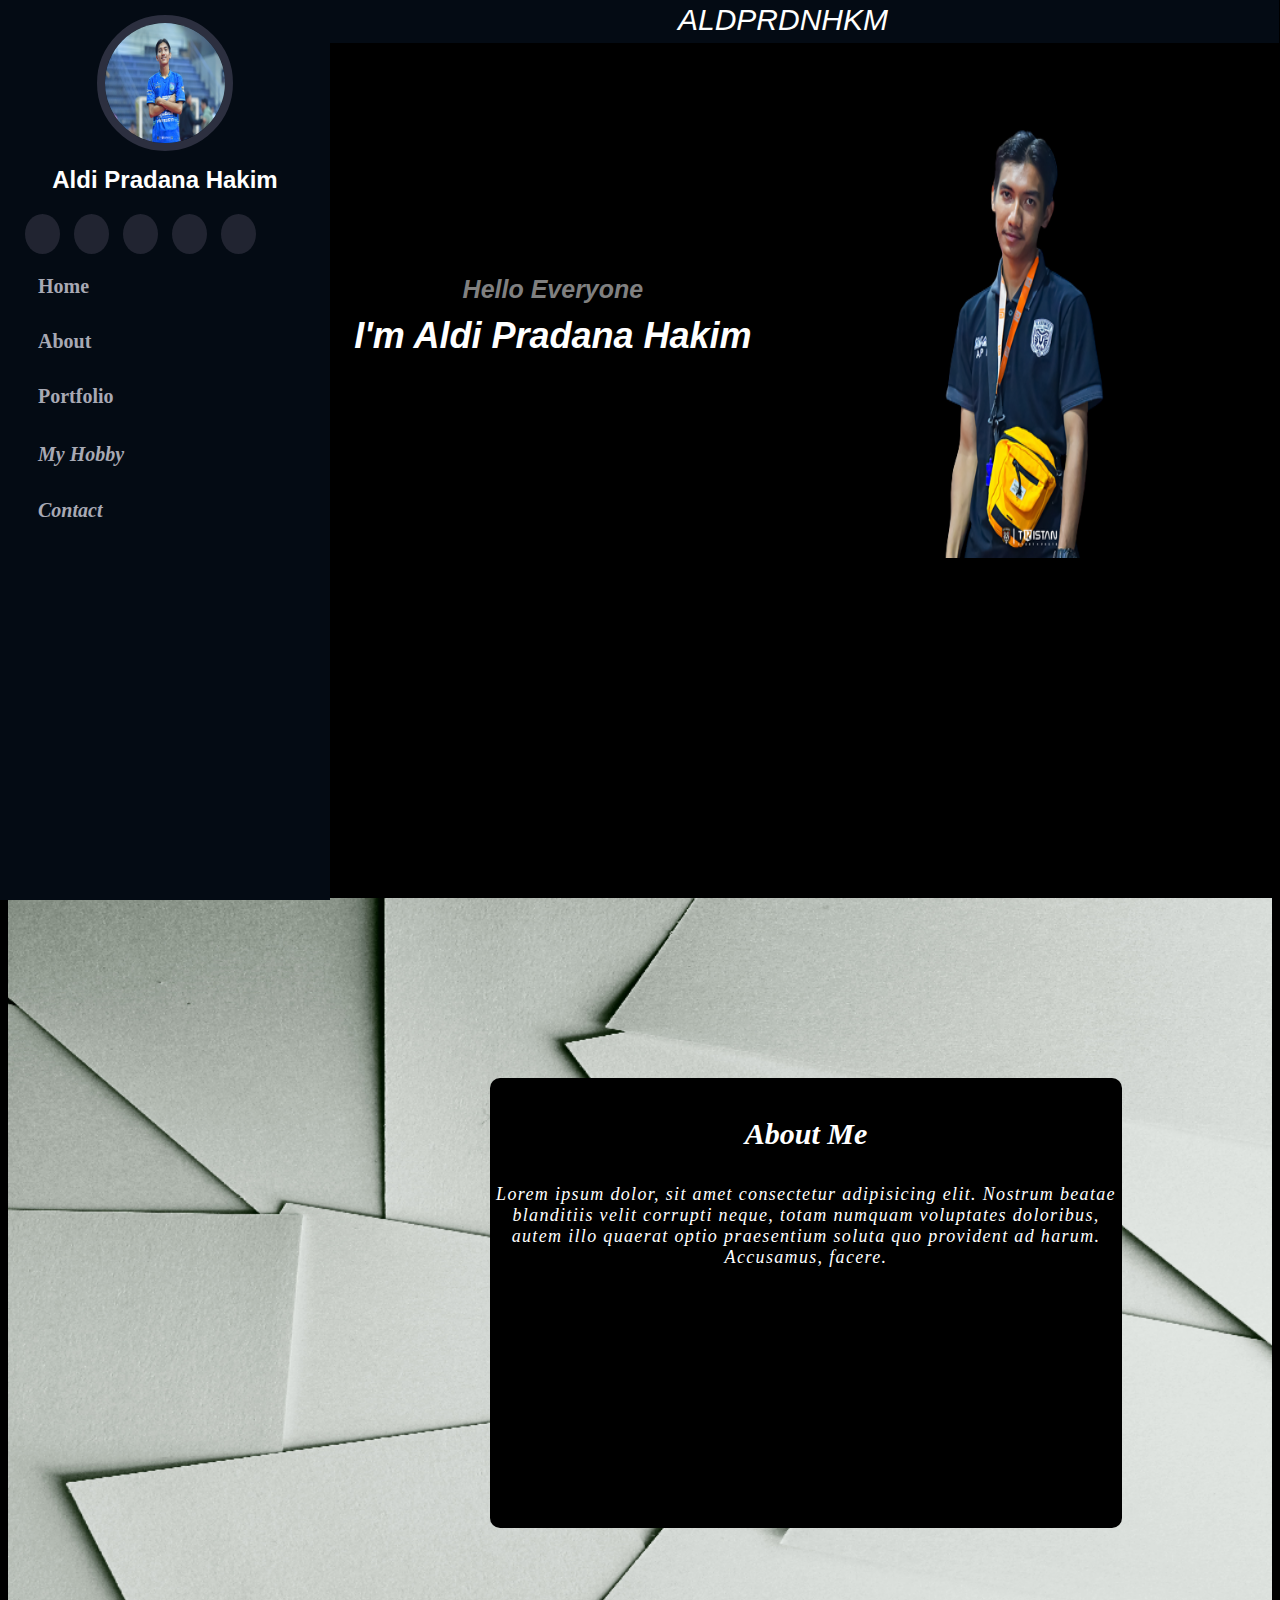
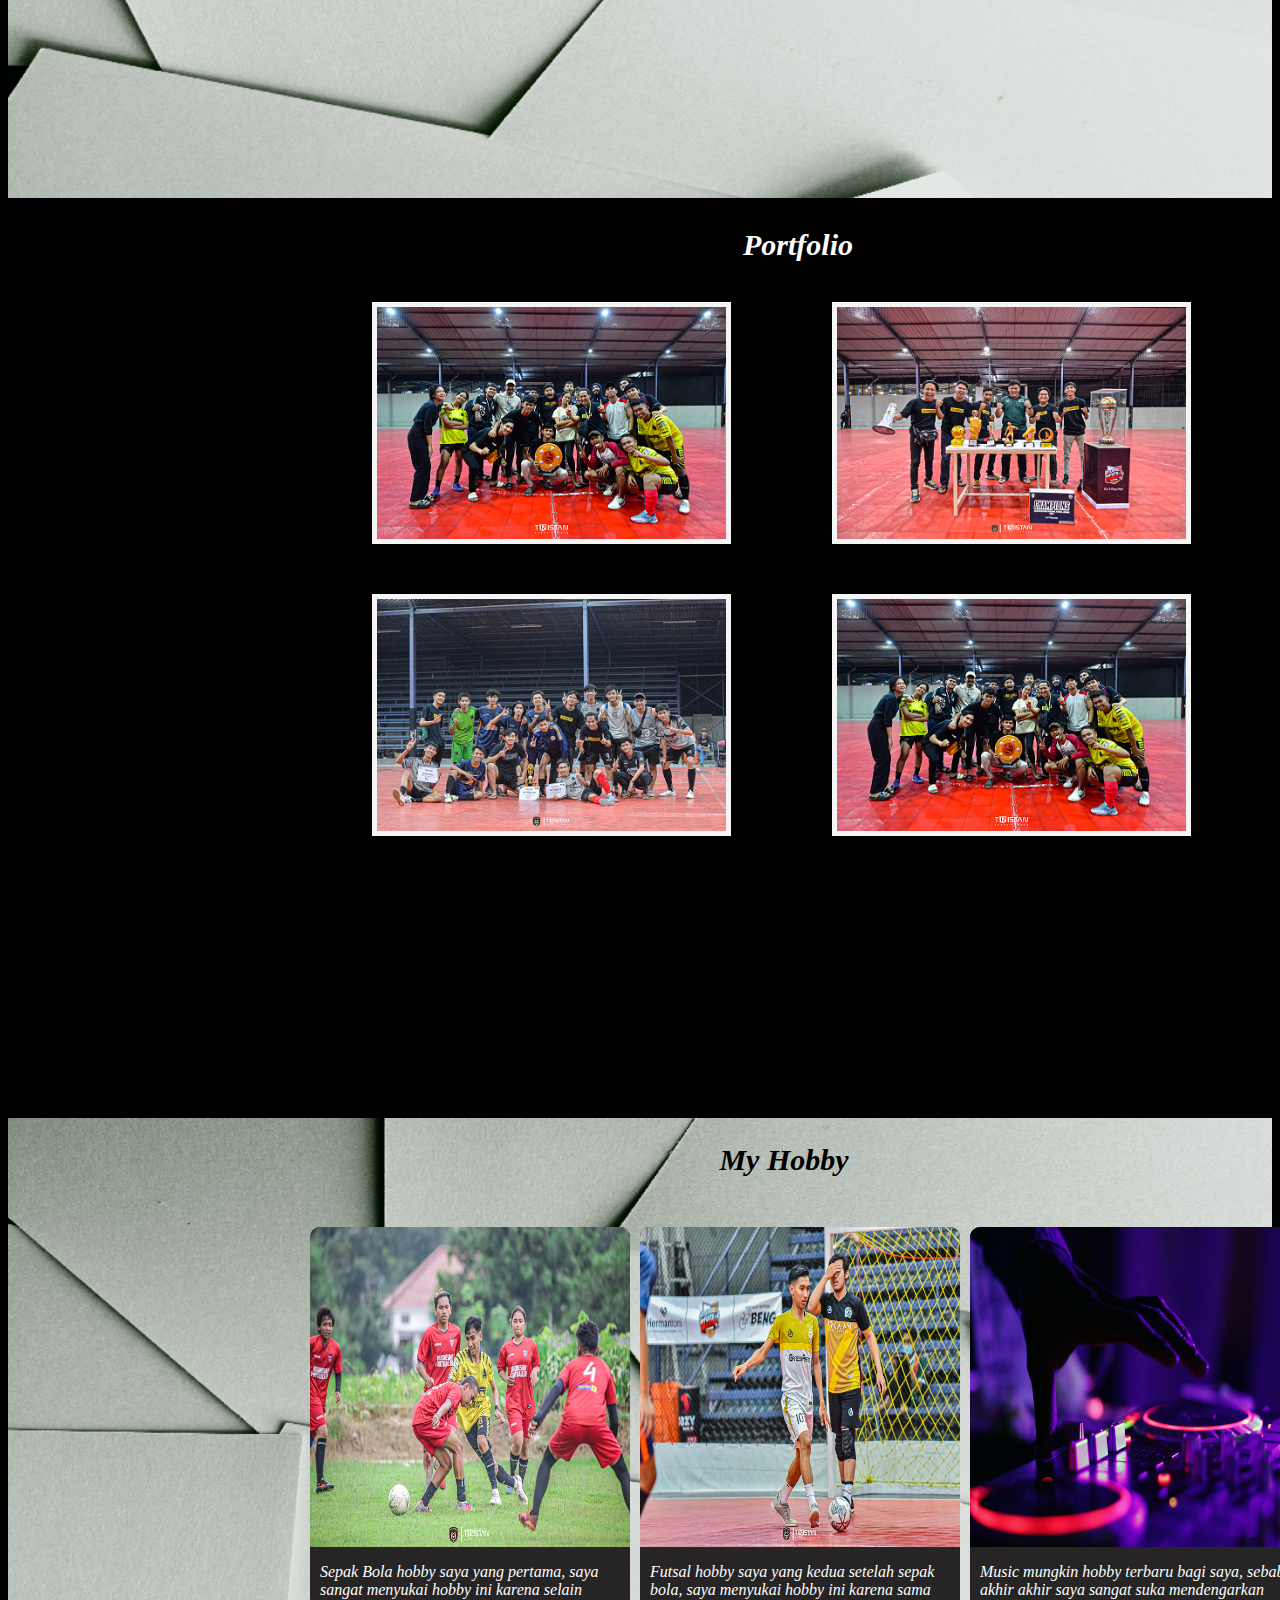
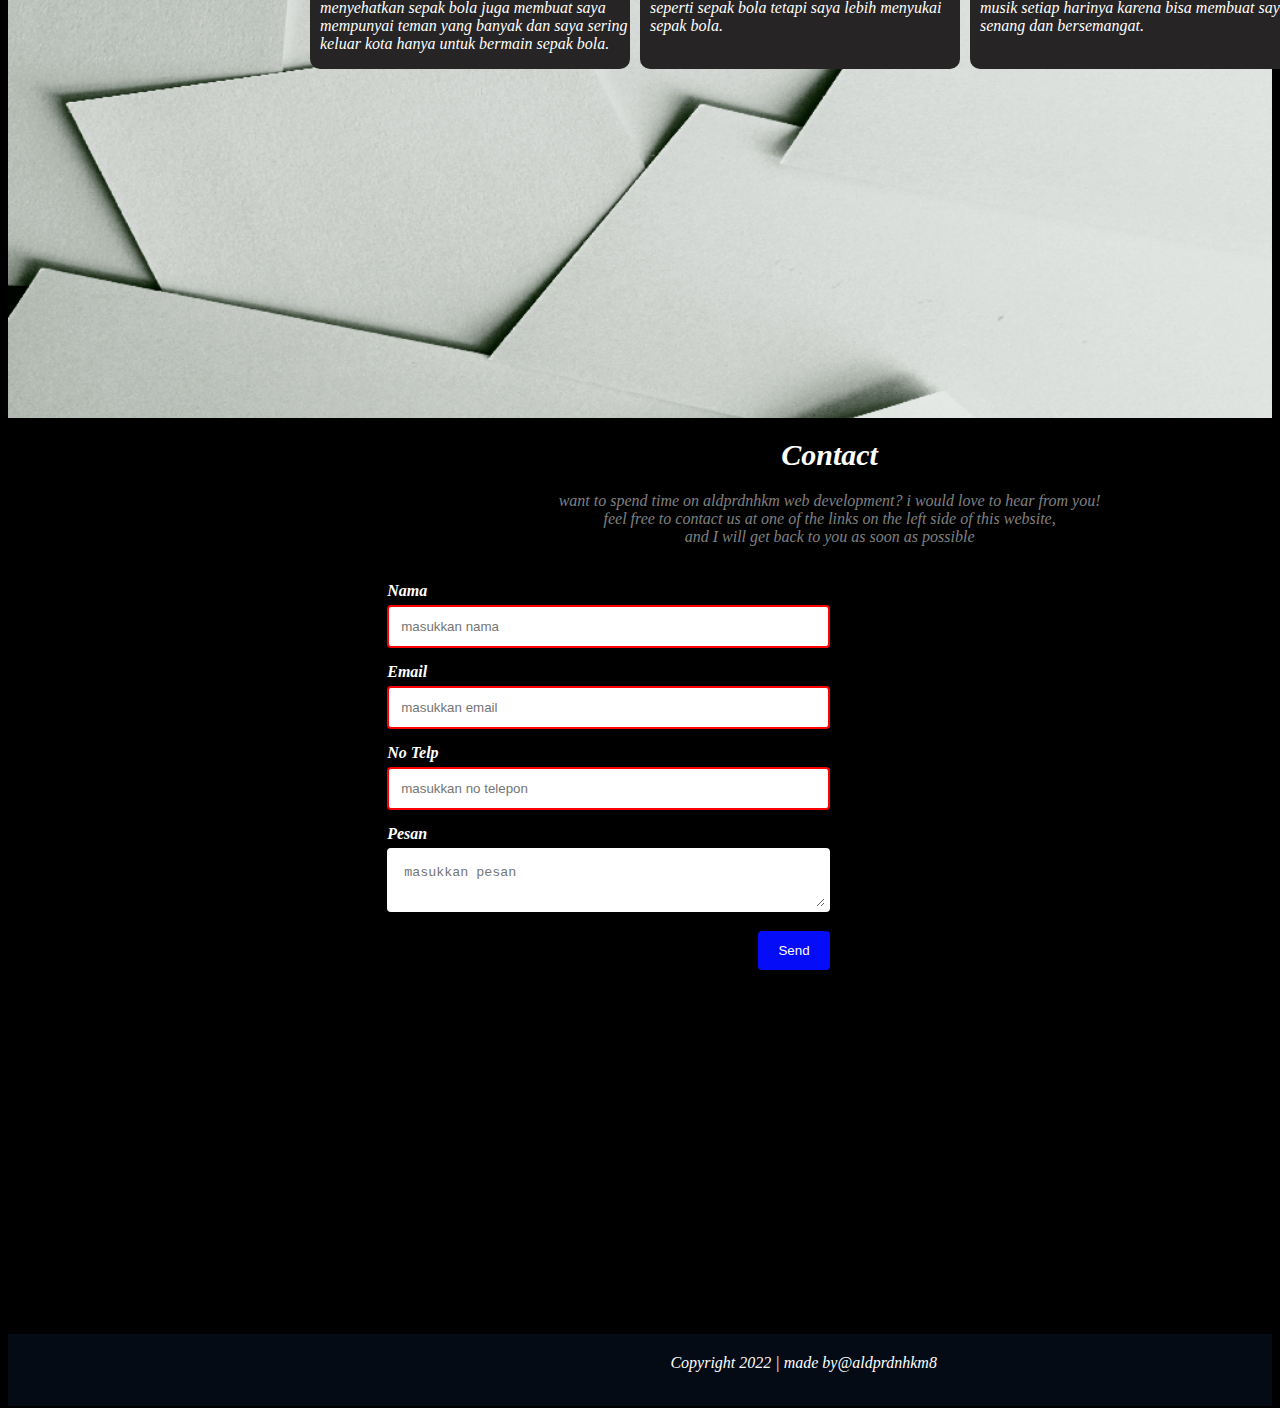
==== index.html @ 70c6583b "upload project 1 itw 2022" ====
<!DOCTYPE html>
<html lang="en">
  <head>
    <meta charset="UTF-8" />
    <meta http-equiv="X-UA-Compatible" content="IE=edge" />
    <meta name="viewport" content="width=device-width, initial-scale=1.0" />
    <title>Aldprdnhkm | Portfolio</title>
    <link
      rel="stylesheet"
      href="https://unicons.iconscout.com/release/v4.0.0/css/line.css"
    />
    <link rel="stylesheet" href="css/style.css" />
  </head>
  <body>
    <i class="uil uil-bars" id="menu-icon"></i>
    <!-- header -->
    <div id="header">
      <div class="profile">
        <img src="img/profile.png" alt="foto profile" />
        <h1><a href="#">Aldi Pradana Hakim</a></h1>
        <div class="social-links">
          <a href="https://twitter.com/AldiPradanaHak1/" target="_blank"><i class="uil uil-twitter"></i></a>
          <a href="https://instagram.com/aldprdnhkm8/" target="_blank"><i class="uil uil-instagram"></i></a>
          <a href="https://line.me/ti/p/_nqqDNf-V1" target="_blank"><i class="uil uil-line"></i></a>
          <a href="https://github.com/AldiPradanahakim/" target="_blank"><i class="uil uil-github"></i></a>
          <a href="mailto:aldi.pradan.hakim26@gmail.com?subject=Tanya%20Website&body=Saya%20Tertarik%20dengan%20Website%20Anda" target="_blank"><i class="uil uil-envelope"></i></a>
        </div>
      </div>

      <nav class="nav-menu">
        <ul>
          <li>
            <a href="#Home" class="active"
              ><i class="uil uil-home"></i><span>Home</span></a
            >
          </li>
          <li>
            <a href="#about"><i class="uil uil-user"></i><span>About</span></a>
          </li>
          <li>
            <a href="#portfolio"><i class="uil uil-suitcase-alt"></i><span>Portfolio</span></a>
          </li>
          <li>
            <a href="#hobby"><i class="bx-Skill"><i class="uil uil-football"></i><span>My Hobby</span></a>
          </li>
          <li>
            <a href="#contact"><i class="uil uil-phone"></i><span>Contact</span></a>
          </li>
        </ul>
      </nav>
    </div>
    <!-- Header end -->

    <!-- Home -->
    <section id="Home">
      <div class="header-logo">ALDPRDNHKM</div>
      <img src="img/hero.png" alt="Aldi" />
      <div class="container">
        <h4>Hello Everyone</h4>
        <p>I'm Aldi Pradana Hakim</p>
        <pre id="text"></pre>
      </div>
    </section>
    <!-- Home end -->

    <!-- About -->
    <section id="about">
      <div class="container">
        <h1>About Me</h1>
        <p>
          Lorem ipsum dolor, sit amet consectetur adipisicing elit. Nostrum
          beatae blanditiis velit corrupti neque, totam numquam voluptates
          doloribus, autem illo quaerat optio praesentium soluta quo provident
          ad harum. Accusamus, facere.
        </p>
      </div>
    </section>
    <!-- About end -->

    <!-- Portfolio -->
    <section id="portfolio">
      <div class="container">
        <h1>Portfolio</h1>
        <div class="grid">
          <img class="img-1" src="img/portfolio/1.png" alt="">
          <img class="img-2" src="img/portfolio/2.png" alt="">
          <img class="img-3" src="img/portfolio/3.png" alt="">
          <img class="img-4" src="img/portfolio/1.png" alt="">
        
        </div>
      </div>
    </section>
    <!-- Portfolio end -->
    <!-- My Hobby -->
    <section id="hobby">
      <div class="container">
        <h1>My Hobby</h1>
        <div class="grid-hobby">
          <div class="card">
            <img src="img/Sepak bola.png" alt="Sepakbola">
            <div class="card-body">
              <p>Sepak Bola hobby saya yang pertama, saya sangat menyukai hobby ini karena selain menyehatkan sepak bola juga membuat saya mempunyai teman yang banyak dan saya sering keluar kota hanya untuk bermain sepak bola. </p>
            </div>
          </div>
          <div class="card">
            <img src="img/futsal.png" alt="Futsal">
            <div class="card-body">
              <p>Futsal hobby saya yang kedua setelah sepak bola, saya menyukai hobby ini karena sama seperti sepak bola tetapi saya lebih menyukai sepak bola.</p>
            </div>
          </div>
          <div class="card">
            <img src="img/music.png" alt="music">
            <div class="card-body">
              <p>Music mungkin hobby terbaru bagi saya, sebab akhir akhir saya sangat suka mendengarkan musik setiap harinya karena bisa membuat saya senang dan bersemangat.</p>
            </div>
          </div>
        </div>
      </div>
    </section>
    <!-- My Hobby end -->

    <!-- contact us -->
    <section id="contact">
      <div class="container">
        <h1>Contact</h1>
        <p>want to spend time on aldprdnhkm web development? i would love to hear from you!
          <br> feel free to contact us at one of the links on the left side of this website, <br> and I will get back to you as soon as possible</p>
        <form>
            <label for="nama" >Nama</label>
            <input
              type="text"
              id="nama"
              placeholder="masukkan nama" required
            />
            <label for="email">Email</label>
            <input
              type="email"
              id="email"
              placeholder="masukkan email" required
            />
            <label for="telp">No Telp</label>
            <input
              type="tel"
              placeholder="masukkan no telepon" required
            />
            <label for="pesan">Pesan</label>
            <textarea
              placeholder="masukkan pesan" 
            ></textarea>
          <button type="submit">Send</button>
        </form>
      </div>
    </section>
    <!-- contact us end -->

    <!-- footer -->
    <footer>
        <p><i class="uil uil-copyright"></i>Copyright 2022 | made by<a href="https://twitter.com/AldiPradanaHak1/" target="_blank">@aldprdnhkm8</a></p>
    </footer>
    <!-- footer end -->
    <script src="js/script.js"></script>
  </body>
</html>
---- css/style.css ----
body {
  background-color: rgba(0, 0, 0);
  background-size: cover;
}
/* header */
#header {
  position: fixed;
  top: 0;
  left: 0;
  bottom: 0;
  width: 300px;
  transition: all ease-in-out 0.5s;
  z-index: 9997;
  transition: all 0.5s;
  padding: 0 15px;
  background: #040b14;
  overflow-y: auto;
}

#header .profile img {
  margin: 15px auto;
  display: block;
  width: 120px;
  border: 8px solid #2c2f3f;
  border-radius: 50%;
}

#header .profile h1 {
  font-size: 24px;
  margin: 0;
  padding: 0;
  font-weight: 600;
  -moz-text-align-last: center;
  text-align-last: center;
  font-family: sans-serif;
}

#header .profile h1 a,
#header .profile h1 a:hover {
  color: #fff;
  text-decoration: none;
}

#header .profile .social-links a {
  font-size: 10px;
  display: inline-block;
  align-items: center;
  background: #212431;
  color: #fff;
  line-height: 1;
  padding: 10px 0;
  margin-left: 10px;
  margin-top: 20px;
  border-radius: 50%;
  text-align: center;
  width: 35px;
  height: 20px;
  transition: 0.3s;
}

#header .profile .social-links a i {
  padding-top: 25px;
  font-size: 18px;
}

#header .profile .social-links a:hover {
  background: #149ddd;
  color: #fff;
  text-decoration: none;
}

#main {
  margin-left: 300px;
}

@media (max-width: 1199px) {
  #header {
    left: -500px;
  }

  #main {
    margin-left: 0;
  }
}

/* navbar */
.nav-menu {
  padding: 5px 0 0 0;
}

.nav-menu * {
  margin: 0;
  padding: 0;
  list-style: none;
}

.nav-menu ul li {
  position: relative;
  white-space: nowrap;
  list-style: none;
  text-decoration: none;
}

.nav-menu ul li span {
  font-size: 20px;
  font-weight: bold;
  color: #a8a9b4;
}
.nav-menu a,
.nav-menu a:focus {
  display: flex;
  align-items: center;
  color: #a8a9b4;
  padding: 12px 15px;
  margin-bottom: 8px;
  transition: 0.3s;
  font-size: 15px;
  list-style: none;
  text-decoration: none;
}

.nav-menu a i,
.nav-menu a:focus i {
  font-size: 24px;
  padding-right: 8px;
  color: #6f7180;
}

.nav-menu a:hover,
.nav-menu .active,
.nav-menu .active:focus,
.nav-menu li:hover a {
  text-decoration: none;
  color: rgb(13, 19, 184);
}

.nav-menu a:hover i,
.nav-menu .active i,
.nav-menu .active:focus i,
.nav-menu li:hover a i {
  color: #404040;
}

#menu-icon {
  float: right;
  color: white;
  font-size: 30px;
  z-index: 10001;
  padding-top: 5px;
  cursor: pointer;
  display: none;
}
/* Home */
#Home {
  width: 63%;
  height: 100vh;
  background: cover;
  font-family: Arial, Helvetica, sans-serif;
  color: white;
}

.header-logo {
  background-color: #040b14;
  color: white;
  height: 40px;
  font-family: Impact, Haettenschweiler, "Arial Narrow Bold", sans-serif;
  font-size: 30px;
  font-style: italic;
  text-align: center;
  padding-left: 35%;
  padding-top: 5px;
  margin-top: -10px;
  margin-right: -475px;
}

#Home img {
  width: 500px;
  height: 500px;
  float: right;
  margin-top: 15px;
  margin-right: -475px;
}

#Home .container {
  text-align: center;
  font-family: Arial, Helvetica, sans-serif;
  color: white;
  padding-left: 40%;
  padding-top: 25%;
}

#Home .container h4 {
  margin-bottom: -25px;
  font-size: 25px;
  color: grey;
}

#Home .container p {
  margin-bottom: -15px;
  font-size: 36px;
  font-weight: bold;
}

#Home .container pre {
  font-size: 25px;
}

/* About */
#about {
  width: 100%;
  min-height: 100vh;
  background-image: url(../img/about.png);
  background-size: cover;
}

#about .container {
  width: 50%;
  height: 50vh;
  background-color: rgba(0, 0, 0);
  float: right;
  margin-top: 20vh;
  margin-right: 150px;
  border-radius: 10px;
  text-align: center;
  font-family: Georgia, "Times New Roman", Times, serif;
  color: white;
}

#about .container h1 {
  padding-top: 3%;
  font-size: 30px;
  font-weight: bold;
}

#about .container p {
  padding-top: 2%;
  font-size: 18px;
  letter-spacing: 1pt;
}

/* Portfolio */
#portfolio {
  width: 100%;
  height: 100vh;
  background-color: rgb(0, 0, 0);
  background-size: cover;
}

#portfolio .container h1 {
  padding-top: 10px;
  padding-left: 25%;
  text-align: center;
  font-family: Georgia, "Times New Roman", Times, serif;
  color: white;
  font-size: 30px;
  font-weight: bold;
}

#portfolio .container .grid {
  display: grid;
  grid-template-columns: repeat(2, 1fr);
  grid-template-rows: repeat(2, 1fr);
  grid-gap: 50px;
  float: right;
  margin-right: 30px;
  margin-top: 20px;
}

#portfolio .container .grid img {
  border: 5px solid whitesmoke;
  width: 85%;
}

/* My Hobby */
#hobby {
  width: 100%;
  height: 100vh;
  background-image: url(../img/about.png);
  background-size: cover;
}

#hobby .container {
  width: 50%;
  float: right;
  color: white;
  font-family: Georgia, "Times New Roman", Times, serif;
  margin-top: 5px;
  margin-right: 330px;
}

#hobby .container h1 {
  text-align: center;
  padding-left: 50%;
  font-family: Georgia, "Times New Roman", Times, serif;
  color: black;
  font-size: 30px;
  font-weight: bold;
}

#hobby .container .grid-hobby {
  display: grid;
  grid-template-columns: repeat(3, 1fr);
  grid-gap: 10px;
}

#hobby .container .grid-hobby .card {
  width: 320px;
  display: flex;
  flex-direction: column;
  break-inside: avoid-column;
  background-color: rgb(38, 36, 36);
  border-radius: 10px 10px 10px 10px;
  margin-top: 30px;
}

#hobby .container .grid-hobby .card img {
  width: 100%;
  border-radius: 10px 10px 0 0;
}

#hobby .container .grid-hobby .card .card-body {
  flex: 1;
}

#hobby .container .grid-hobby .card .card-body p {
  padding-left: 10px;
}

/* contact us */
#contact {
  width: 100%;
  height: 100vh;
  background-color: black;
  background-size: cover;
}

#contact .container {
  width: 70%;
  height: 100vh;
  color: white;
  font-family: Georgia, "Times New Roman", Times, serif;
  float: right;
  border-radius: 10px;
}

#contact .container h1 {
  text-align: center;
  font-size: 30px;
  font-weight: bold;
}

#contact .container p {
  text-align: center;
  padding-bottom: 20px;
  font-size: 16px;
  color: grey;
}

#contact .container form {
  width: 50%;
  margin: 0;
}

#contact .container label {
  display: block;
  margin-bottom: -5px;
  font-weight: bold;
  padding-bottom: 10px;
}

#contact .container input[type="text"],
#contact .container input[type="email"],
#contact .container input[type="tel"],
#contact .container textarea {
  width: 100%;
  padding: 12px;
  border: 5px solid rgb(255, 255, 255);
  border-radius: 4px;
  box-sizing: border-box;
  resize: vertical;
  margin-bottom: 15px;
}

#contact .container button[type="submit"] {
  background-color: #040cf8;
  color: white;
  padding: 12px 20px;
  border: none;
  border-radius: 4px;
  cursor: pointer;
  float: right;
}

#contact .container button[type="submit"]:hover {
  background-color: #040cf8;
}

#contact .container input:valid {
  border: 2px solid green;
}

#contact .container input:invalid {
  border: 2px solid red;
}

/* footer */
footer {
  width: 100%;
  height: 8vh;
  background-color: #040b14;
  margin-bottom: -20px;
}

footer i {
  padding-left: 5%;
}
footer p {
  text-align: center;
  padding-left: 22%;
  padding-top: 20px;
  color: white;
}

footer p a {
  text-decoration: none;
  color: white;
}
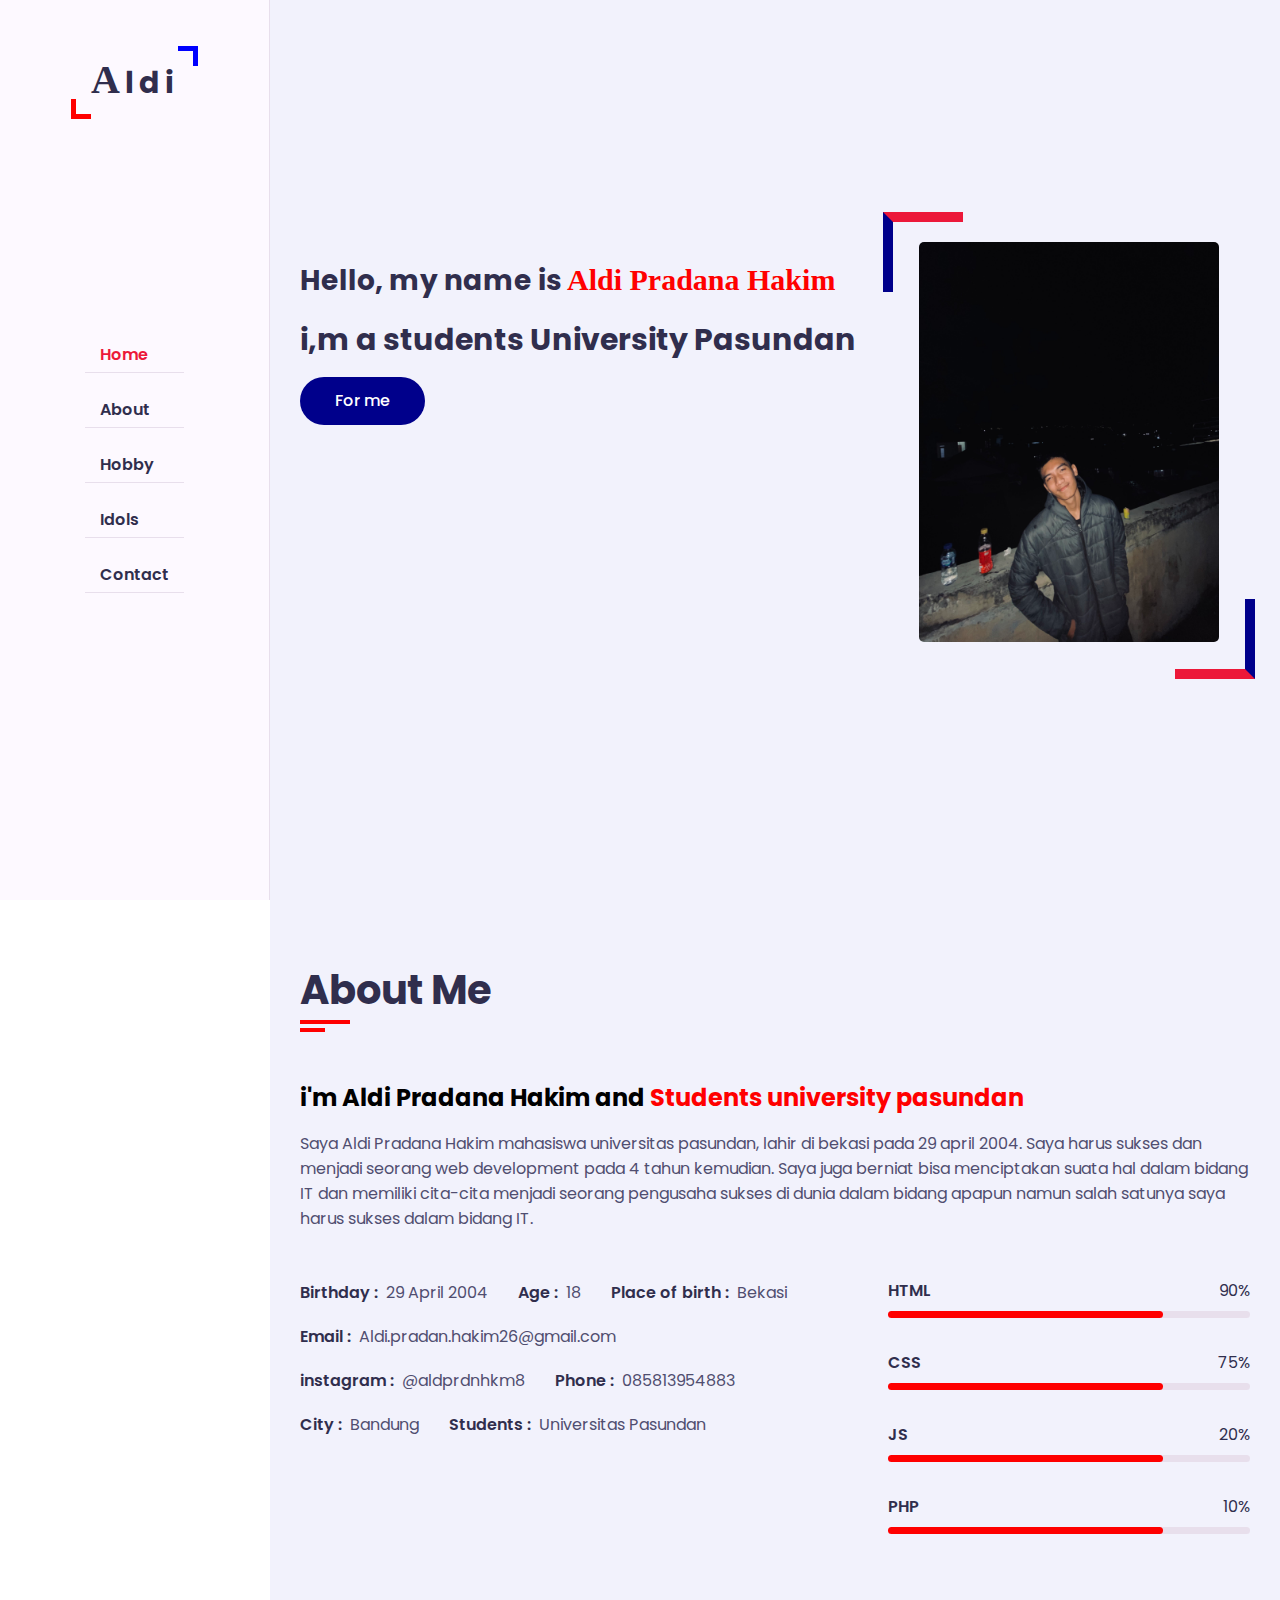
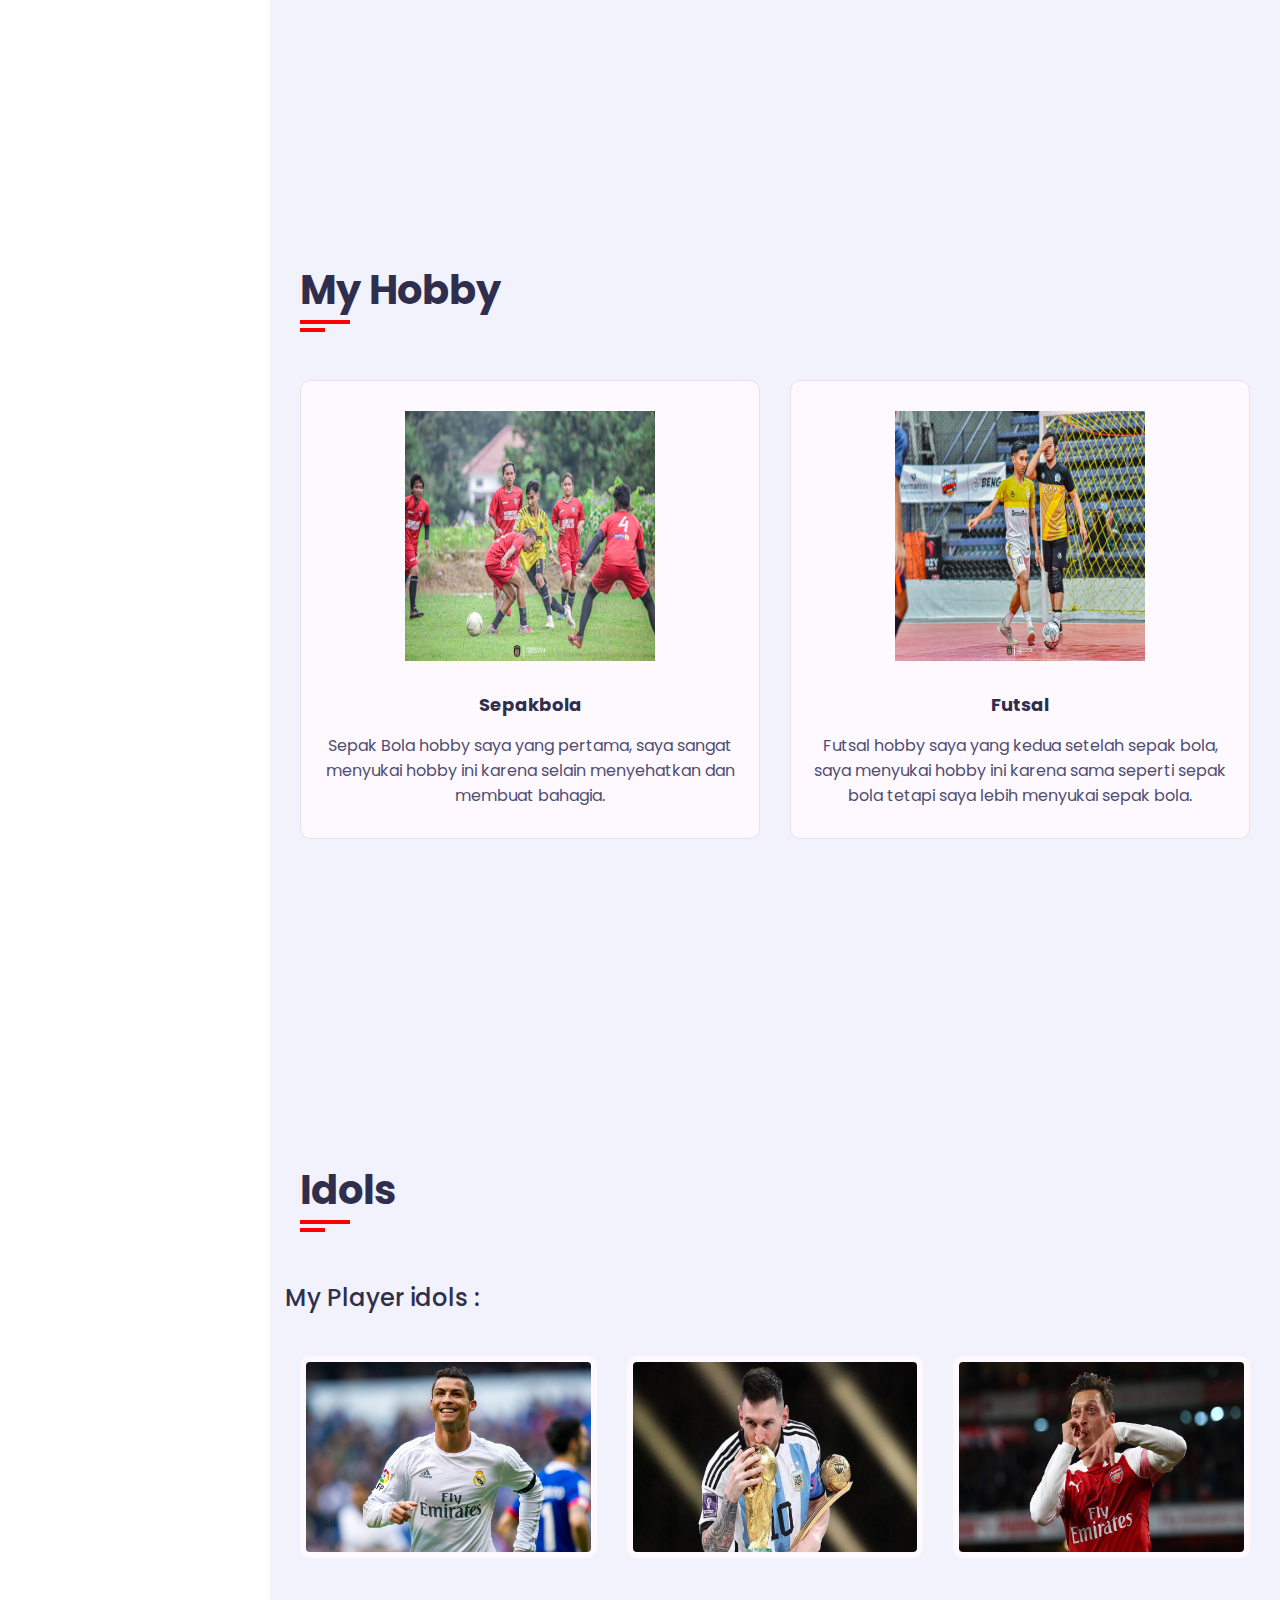
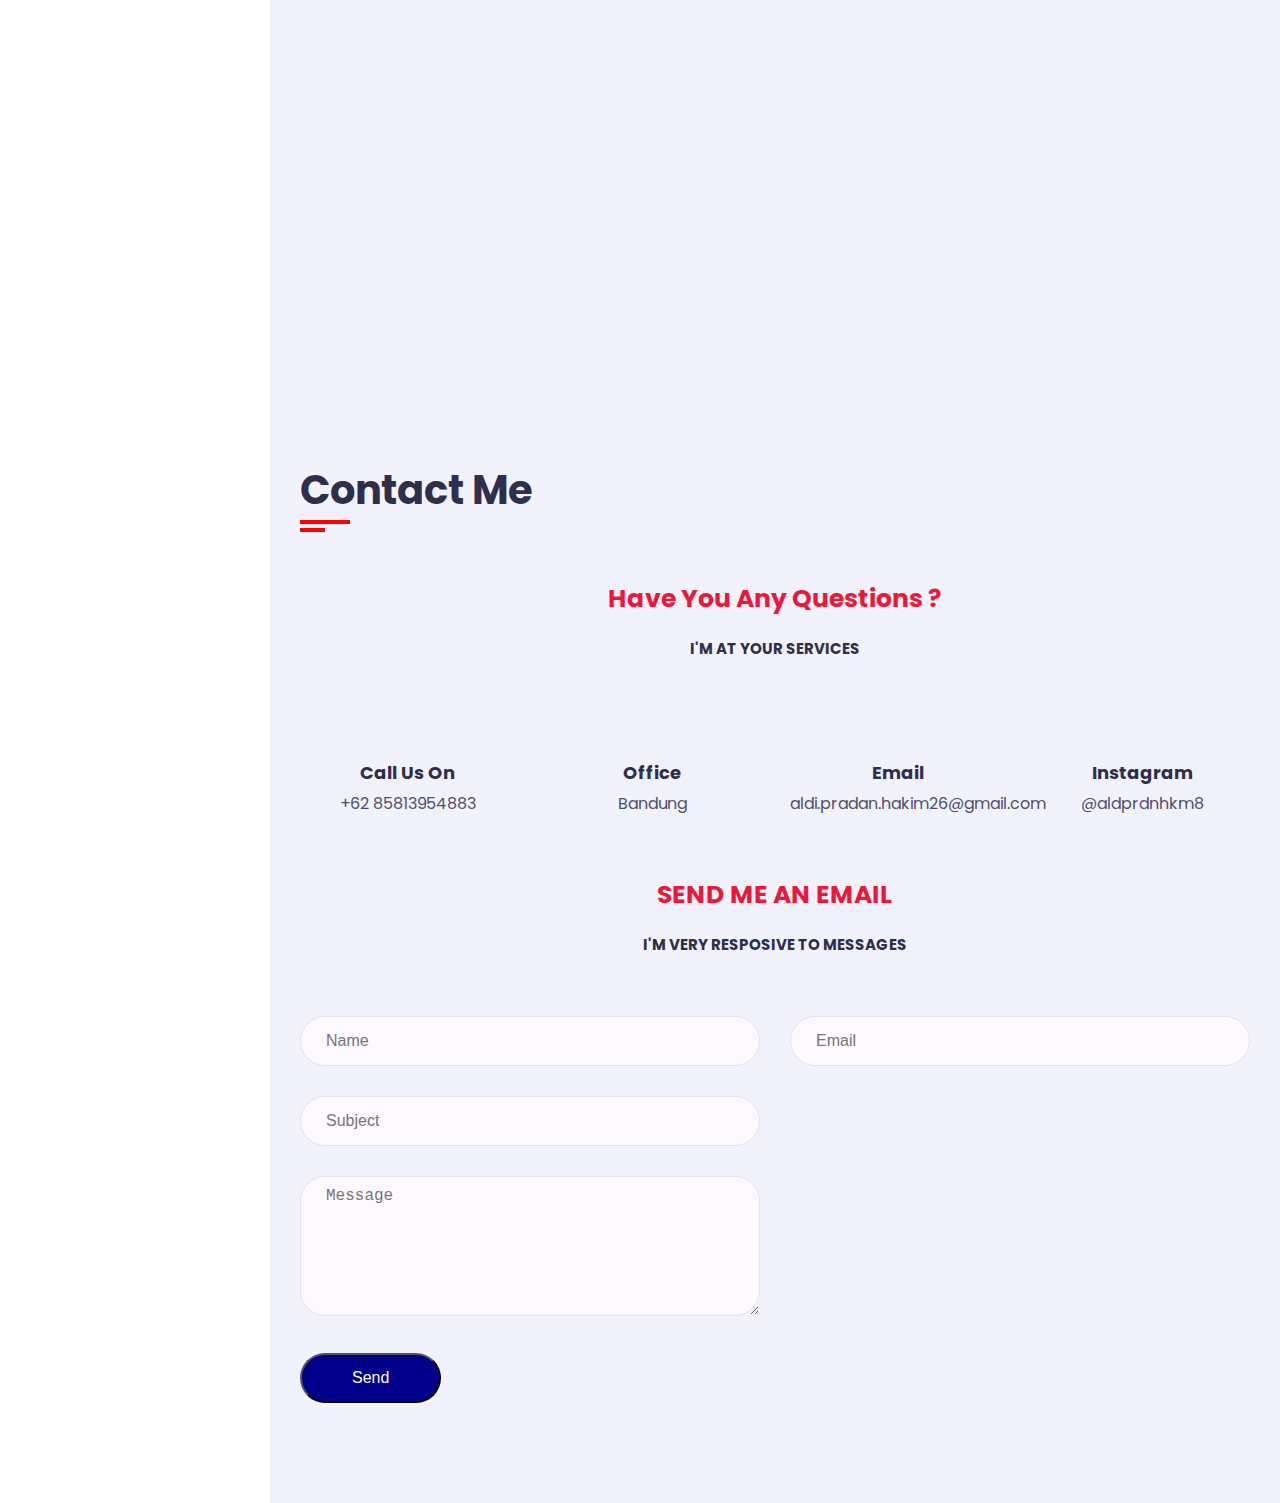
==== commit b11795e2: "upload tubes project 1 portfolio" ====
--- a/index.html
+++ b/index.html
@@ -4,160 +4,334 @@
     <meta charset="UTF-8" />
     <meta http-equiv="X-UA-Compatible" content="IE=edge" />
     <meta name="viewport" content="width=device-width, initial-scale=1.0" />
-    <title>Aldprdnhkm | Portfolio</title>
+    <title>Portfoli | Aldprdnhkm</title>
+    <link rel="stylesheet" href="css/color-1.css" />
+    <link rel="stylesheet" href="css/style.css" />
     <link
       rel="stylesheet"
-      href="https://unicons.iconscout.com/release/v4.0.0/css/line.css"
+      href="https://cdnjs.cloudflare.com/ajax/libs/font-awesome/6.2.1/css/all.min.css"
     />
-    <link rel="stylesheet" href="css/style.css" />
   </head>
   <body>
-    <i class="uil uil-bars" id="menu-icon"></i>
-    <!-- header -->
-    <div id="header">
-      <div class="profile">
-        <img src="img/profile.png" alt="foto profile" />
-        <h1><a href="#">Aldi Pradana Hakim</a></h1>
-        <div class="social-links">
-          <a href="https://twitter.com/AldiPradanaHak1/" target="_blank"><i class="uil uil-twitter"></i></a>
-          <a href="https://instagram.com/aldprdnhkm8/" target="_blank"><i class="uil uil-instagram"></i></a>
-          <a href="https://line.me/ti/p/_nqqDNf-V1" target="_blank"><i class="uil uil-line"></i></a>
-          <a href="https://github.com/AldiPradanahakim/" target="_blank"><i class="uil uil-github"></i></a>
-          <a href="mailto:aldi.pradan.hakim26@gmail.com?subject=Tanya%20Website&body=Saya%20Tertarik%20dengan%20Website%20Anda" target="_blank"><i class="uil uil-envelope"></i></a>
+    <!-- Main container start -->
+    <div class="main-container">
+      <div class="aside">
+        <div class="logo">
+          <a href="https://instagram.com/aldprdnhkm8/"><span>A</span>ldi</a>
         </div>
+        <div class="nav-toggler">
+          <span></span>
+        </div>
+        <ul class="nav">
+          <li>
+            <a href="#Home" class="active"><span>Home</span></a>
+          </li>
+          <li>
+            <a href="#about"><span>About</span></a>
+          </li>
+          <li>
+            <a href="#hobby"><span>Hobby</span></a>
+          </li>
+          <li>
+            <a href="#idols"><span>Idols</span></a>
+          </li>
+          <li>
+            <a href="#contact"><span>Contact</span></a>
+          </li>
+          <!-- <i class="uil uil-times" onclick="tutup()"></i> -->
+        </ul>
+        <!-- <i class="uil uil-bars" onclick="buka()"></i> -->
       </div>
+      <div class="main-content">
+        <!-- home section  -->
+        <section id="home" class="home section">
+          <div class="container">
+            <div class="row">
+              <div class="home-info padd-15">
+                <h3 class="hello">
+                  Hello, my name is <span class="name">Aldi Pradana Hakim</span>
+                </h3>
+                <h3 class="my-profession">
+                  i,m a <span class="ryping">students University Pasundan</span>
+                </h3>
+                <a href="#contact" class="btn for-me">For me</a>
+              </div>
+              <div class="home-img padd-15">
+                <img src="img/profil.jpg" alt="home" />
+              </div>
+            </div>
+          </div>
+        </section>
+        <!-- home section end -->
 
-      <nav class="nav-menu">
-        <ul>
-          <li>
-            <a href="#Home" class="active"
-              ><i class="uil uil-home"></i><span>Home</span></a
-            >
-          </li>
-          <li>
-            <a href="#about"><i class="uil uil-user"></i><span>About</span></a>
-          </li>
-          <li>
-            <a href="#portfolio"><i class="uil uil-suitcase-alt"></i><span>Portfolio</span></a>
-          </li>
-          <li>
-            <a href="#hobby"><i class="bx-Skill"><i class="uil uil-football"></i><span>My Hobby</span></a>
-          </li>
-          <li>
-            <a href="#contact"><i class="uil uil-phone"></i><span>Contact</span></a>
-          </li>
-        </ul>
-      </nav>
+        <!-- about section start -->
+        <section id="about" class="about section">
+          <div class="container">
+            <div class="row">
+              <div class="section-title padd-15">
+                <h2>About Me</h2>
+              </div>
+            </div>
+            <div class="row">
+              <div class="about-content padd-15">
+                <div class="row">
+                  <div class="about-text padd-15">
+                    <h3>
+                      i'm Aldi Pradana Hakim and
+                      <span>Students university pasundan</span>
+                    </h3>
+                    <p>
+                      Saya Aldi Pradana Hakim mahasiswa universitas pasundan,
+                      lahir di bekasi pada 29 april 2004. Saya harus sukses dan
+                      menjadi seorang web development pada 4 tahun kemudian.
+                      Saya juga berniat bisa menciptakan suata hal dalam bidang
+                      IT dan memiliki cita-cita menjadi seorang pengusaha sukses
+                      di dunia dalam bidang apapun namun salah satunya saya
+                      harus sukses dalam bidang IT.
+                    </p>
+                  </div>
+                </div>
+                <div class="row">
+                  <div class="personal-info padd-15">
+                    <div class="row">
+                      <div class="info-item padd-15">
+                        <p>Birthday : <span>29 April 2004</span></p>
+                      </div>
+                      <div class="info-item padd-15">
+                        <p>Age : <span>18</span></p>
+                      </div>
+                      <div class="info-item padd-15">
+                        <p>Place of birth : <span>Bekasi</span></p>
+                      </div>
+                      <div class="info-item padd-15">
+                        <p>
+                          Email : <span>Aldi.pradan.hakim26@gmail.com</span>
+                        </p>
+                      </div>
+                      <div class="info-item padd-15">
+                        <p>instagram : <span>@aldprdnhkm8</span></p>
+                      </div>
+                      <div class="info-item padd-15">
+                        <p>Phone : <span>085813954883</span></p>
+                      </div>
+                      <div class="info-item padd-15">
+                        <p>City : <span>Bandung</span></p>
+                      </div>
+                      <div class="info-item padd-15">
+                        <p>Students : <span>Universitas Pasundan</span></p>
+                      </div>
+                    </div>
+                  </div>
+                  <div class="skills padd-15">
+                    <div class="row">
+                      <div class="skill-item padd-15">
+                        <h5>HTML</h5>
+                        <div class="progress">
+                          <div class="progress-in" style="width: 76%"></div>
+                          <div class="skill-percent">90%</div>
+                        </div>
+                      </div>
+                      <div class="skill-item padd-15">
+                        <h5>CSS</h5>
+                        <div class="progress">
+                          <div class="progress-in" style="width: 76%"></div>
+                          <div class="skill-percent">75%</div>
+                        </div>
+                      </div>
+                      <div class="skill-item padd-15">
+                        <h5>JS</h5>
+                        <div class="progress">
+                          <div class="progress-in" style="width: 76%"></div>
+                          <div class="skill-percent">20%</div>
+                        </div>
+                      </div>
+                      <div class="skill-item padd-15">
+                        <h5>PHP</h5>
+                        <div class="progress">
+                          <div class="progress-in" style="width: 76%"></div>
+                          <div class="skill-percent">10%</div>
+                        </div>
+                      </div>
+                    </div>
+                  </div>
+                </div>
+              </div>
+            </div>
+          </div>
+        </section>
+        <!-- about section end -->
+
+        <!-- My Hobby start -->
+        <section id="hobby" class="hobby section">
+          <div class="container">
+            <div class="row">
+              <div class="section-title padd-15">
+                <h2>My Hobby</h2>
+              </div>
+            </div>
+            <div class="row">
+              <div class="hobby-item padd-15">
+                <div class="hobby-item-inner">
+                  <img src="img/Sepak bola.png" alt="sepakbola" />
+                  <h4>Sepakbola</h4>
+                  <p>
+                    Sepak Bola hobby saya yang pertama, saya sangat menyukai
+                    hobby ini karena selain menyehatkan dan membuat bahagia.
+                  </p>
+                </div>
+              </div>
+              <div class="hobby-item padd-15">
+                <div class="hobby-item-inner">
+                  <img src="img/futsal.png" alt="futsal" />
+                  <h4>Futsal</h4>
+                  <p>
+                    Futsal hobby saya yang kedua setelah sepak bola, saya
+                    menyukai hobby ini karena sama seperti sepak bola tetapi
+                    saya lebih menyukai sepak bola.
+                  </p>
+                </div>
+              </div>
+            </div>
+          </div>
+        </section>
+        <!-- My hobby end -->
+
+        <!-- portfolio section start -->
+        <section id="idols" class="idols section">
+          <div class="container">
+            <div class="row">
+              <div class="section-title padd-15">
+                <h2>Idols</h2>
+              </div>
+            </div>
+            <div class="row">
+              <div class="idols-heading">
+                <h2>My Player idols :</h2>
+              </div>
+            </div>
+            <div class="row">
+              <div class="idols-item padd-15">
+                <div class="idols-item-inner shadow-dark">
+                  <div class="idols-img">
+                    <img src="img/ronaldo.jpg" alt="1" />
+                  </div>
+                </div>
+              </div>
+              <div class="idols-item padd-15">
+                <div class="idols-item-inner shadow-dark">
+                  <div class="idols-img">
+                    <img src="img/messi.jpeg" alt="2" />
+                  </div>
+                </div>
+              </div>
+              <div class="idols-item padd-15">
+                <div class="idols-item-inner shadow-dark">
+                  <div class="idols-img">
+                    <img src="img/ozil.jpg" alt="3" />
+                  </div>
+                </div>
+              </div>
+            </div>
+          </div>
+        </section>
+        <!-- portfolio section end -->
+        <!-- contact section start -->
+        <section id="contact" class="contact section">
+          <div class="container">
+            <div class="row">
+              <div class="section-title padd-15">
+                <h2>Contact Me</h2>
+              </div>
+            </div>
+            <h3 class="contact-title padd-15">Have You Any Questions ?</h3>
+            <h4 class="contact-sub-title padd-15">I'M AT YOUR SERVICES</h4>
+            <div class="row">
+              <div class="contact-info-item padd-15">
+                <div class="icon"><i></i></div>
+                <h4>Call Us On</h4>
+                <p>+62 85813954883</p>
+              </div>
+              <div class="contact-info-item padd-15">
+                <div class="icon"><i></i></div>
+                <h4>Office</h4>
+                <p>Bandung</p>
+              </div>
+              <div class="contact-info-item padd-15">
+                <div class="icon"><i></i></div>
+                <h4>Email</h4>
+                <p>aldi.pradan.hakim26@gmail.com</p>
+              </div>
+              <div class="contact-info-item padd-15">
+                <div class="icon"><i></i></div>
+                <h4>Instagram</h4>
+                <p>@aldprdnhkm8</p>
+              </div>
+            </div>
+            <h3 class="contact-title padd-15">SEND ME AN EMAIL</h3>
+            <h4 class="contact-sub-title padd-15">
+              I'M VERY RESPOSIVE TO MESSAGES
+            </h4>
+            <!-- contact form -->
+            <div class="row">
+              <div class="contact-form padd-15">
+                <div class="row">
+                  <div class="form-item col-6 padd-15">
+                    <div class="form-group">
+                      <input
+                        type="text"
+                        class="form-control"
+                        placeholder="Name"
+                      />
+                    </div>
+                  </div>
+                  <div class="form-item col-6 padd-15">
+                    <div class="form-group">
+                      <input
+                        type="email"
+                        class="form-control"
+                        placeholder="Email"
+                      />
+                    </div>
+                  </div>
+                </div>
+                <div class="row">
+                  <div class="form-item col-12 padd-15">
+                    <div class="form-group">
+                      <input
+                        type="text"
+                        class="form-control"
+                        placeholder="Subject"
+                      />
+                    </div>
+                  </div>
+                </div>
+                <div class="row">
+                  <div class="form-item col-12 padd-15">
+                    <div class="form-group">
+                      <textarea
+                        name=""
+                        class="form-control"
+                        id=""
+                        placeholder="Message"
+                      ></textarea>
+                    </div>
+                  </div>
+                </div>
+                <div class="row">
+                  <div class="form-item col-12 padd-15">
+                    <div class="form-group">
+                      <button type="submit" class="btn">Send</button>
+                    </div>
+                  </div>
+                </div>
+              </div>
+            </div>
+          </div>
+        </section>
+        <!-- contact section end -->
+      </div>
     </div>
-    <!-- Header end -->
-
-    <!-- Home -->
-    <section id="Home">
-      <div class="header-logo">ALDPRDNHKM</div>
-      <img src="img/hero.png" alt="Aldi" />
-      <div class="container">
-        <h4>Hello Everyone</h4>
-        <p>I'm Aldi Pradana Hakim</p>
-        <pre id="text"></pre>
-      </div>
-    </section>
-    <!-- Home end -->
-
-    <!-- About -->
-    <section id="about">
-      <div class="container">
-        <h1>About Me</h1>
-        <p>
-          Lorem ipsum dolor, sit amet consectetur adipisicing elit. Nostrum
-          beatae blanditiis velit corrupti neque, totam numquam voluptates
-          doloribus, autem illo quaerat optio praesentium soluta quo provident
-          ad harum. Accusamus, facere.
-        </p>
-      </div>
-    </section>
-    <!-- About end -->
-
-    <!-- Portfolio -->
-    <section id="portfolio">
-      <div class="container">
-        <h1>Portfolio</h1>
-        <div class="grid">
-          <img class="img-1" src="img/portfolio/1.png" alt="">
-          <img class="img-2" src="img/portfolio/2.png" alt="">
-          <img class="img-3" src="img/portfolio/3.png" alt="">
-          <img class="img-4" src="img/portfolio/1.png" alt="">
-        
-        </div>
-      </div>
-    </section>
-    <!-- Portfolio end -->
-    <!-- My Hobby -->
-    <section id="hobby">
-      <div class="container">
-        <h1>My Hobby</h1>
-        <div class="grid-hobby">
-          <div class="card">
-            <img src="img/Sepak bola.png" alt="Sepakbola">
-            <div class="card-body">
-              <p>Sepak Bola hobby saya yang pertama, saya sangat menyukai hobby ini karena selain menyehatkan sepak bola juga membuat saya mempunyai teman yang banyak dan saya sering keluar kota hanya untuk bermain sepak bola. </p>
-            </div>
-          </div>
-          <div class="card">
-            <img src="img/futsal.png" alt="Futsal">
-            <div class="card-body">
-              <p>Futsal hobby saya yang kedua setelah sepak bola, saya menyukai hobby ini karena sama seperti sepak bola tetapi saya lebih menyukai sepak bola.</p>
-            </div>
-          </div>
-          <div class="card">
-            <img src="img/music.png" alt="music">
-            <div class="card-body">
-              <p>Music mungkin hobby terbaru bagi saya, sebab akhir akhir saya sangat suka mendengarkan musik setiap harinya karena bisa membuat saya senang dan bersemangat.</p>
-            </div>
-          </div>
-        </div>
-      </div>
-    </section>
-    <!-- My Hobby end -->
-
-    <!-- contact us -->
-    <section id="contact">
-      <div class="container">
-        <h1>Contact</h1>
-        <p>want to spend time on aldprdnhkm web development? i would love to hear from you!
-          <br> feel free to contact us at one of the links on the left side of this website, <br> and I will get back to you as soon as possible</p>
-        <form>
-            <label for="nama" >Nama</label>
-            <input
-              type="text"
-              id="nama"
-              placeholder="masukkan nama" required
-            />
-            <label for="email">Email</label>
-            <input
-              type="email"
-              id="email"
-              placeholder="masukkan email" required
-            />
-            <label for="telp">No Telp</label>
-            <input
-              type="tel"
-              placeholder="masukkan no telepon" required
-            />
-            <label for="pesan">Pesan</label>
-            <textarea
-              placeholder="masukkan pesan" 
-            ></textarea>
-          <button type="submit">Send</button>
-        </form>
-      </div>
-    </section>
-    <!-- contact us end -->
-
-    <!-- footer -->
-    <footer>
-        <p><i class="uil uil-copyright"></i>Copyright 2022 | made by<a href="https://twitter.com/AldiPradanaHak1/" target="_blank">@aldprdnhkm8</a></p>
-    </footer>
-    <!-- footer end -->
+    <!-- main container end -->
     <script src="js/script.js"></script>
   </body>
 </html>
--- a/css/color-1.css
+++ b/css/color-1.css
@@ -0,0 +1,3 @@
+:root {
+  --skin-color: #ec1839;
+}
--- a/css/style.css
+++ b/css/style.css
@@ -1,427 +1,685 @@
+@import url("https://fonts.googleapis.com/css2?family=Poppins:wght@200;300;400;500;600;700&display=swap");
+
+:root {
+  --bg-black-900: #f2f2fc;
+  --bg-black-100: #fdf9ff;
+  --bg-black-50: #e8dfec;
+  --text-black-900: #302e4d;
+  --text-black-700: #504e70;
+}
+
 body {
-  background-color: rgba(0, 0, 0);
-  background-size: cover;
-}
-/* header */
-#header {
-  position: fixed;
-  top: 0;
-  left: 0;
-  bottom: 0;
-  width: 300px;
-  transition: all ease-in-out 0.5s;
-  z-index: 9997;
-  transition: all 0.5s;
-  padding: 0 15px;
-  background: #040b14;
-  overflow-y: auto;
-}
-
-#header .profile img {
-  margin: 15px auto;
-  display: block;
-  width: 120px;
-  border: 8px solid #2c2f3f;
-  border-radius: 50%;
-}
-
-#header .profile h1 {
-  font-size: 24px;
+  line-height: 1.5;
+  font-size: 16px;
+  font-family: "Poppins", sans-serif;
+}
+
+* {
   margin: 0;
   padding: 0;
+  outline: none;
+  text-decoration: none;
+  box-sizing: border-box;
+}
+
+::before,
+::after {
+  box-sizing: border-box;
+}
+
+ul {
+  list-style: none;
+}
+
+.section {
+  background: var(--bg-black-900);
+  min-height: 100vh;
+  display: block;
+  padding: 0 30px;
+  opacity: 1;
+}
+
+.hidden {
+  display: none !important;
+}
+
+.main-content {
+  padding-left: 270px;
+}
+
+.padd-15 {
+  padding-left: 15px;
+  padding-right: 15px;
+}
+
+.container {
+  max-width: 1100px;
+  width: 100%;
+  /* background: red; */
+  margin: auto;
+}
+
+.section .container {
+  padding-top: 60px;
+  padding-bottom: 70px;
+}
+
+.section-title {
+  flex: 0 0 100%;
+  max-width: 100%;
+  margin-bottom: 60px;
+}
+
+.section-title h2 {
+  font-size: 40px;
+  color: var(--text-black-900);
+  font-weight: 700;
+  position: relative;
+}
+
+.section-title h2::before {
+  content: "";
+  height: 4px;
+  width: 50px;
+  background-color: red;
+  position: absolute;
+  top: 100%;
+  left: 0;
+}
+
+.section-title h2::after {
+  content: "";
+  height: 4px;
+  width: 25px;
+  background-color: red;
+  position: absolute;
+  top: 100%;
+  left: 0;
+  margin-top: 8px;
+}
+
+.row {
+  display: flex;
+  flex-wrap: wrap;
+  margin-left: -15px;
+  margin-right: -15px;
+  position: relative;
+}
+
+.btn {
+  font-size: 16px;
+  font-weight: 500;
+  padding: 12px 35px;
+  color: white;
+  border-radius: 40px;
+  display: inline-block;
+  white-space: nowrap;
+  border: noneS;
+  background-color: darkblue;
+  transition: all 0.3s ease;
+}
+
+/* aside */
+.aside {
+  width: 270px;
+  background: var(--bg-black-100);
+  position: fixed;
+  left: 0;
+  top: 0;
+  padding: 30px;
+  height: 100%;
+  border-right: 1px solid var(--bg-black-50);
+  display: flex;
+  justify-content: center;
+  align-items: center;
+  z-index: 10;
+}
+
+.aside .logo {
+  position: absolute;
+  top: 50px;
+  font-size: 30px;
+  text-transform: capitalize;
+}
+
+.aside .logo a {
+  color: var(--text-black-900);
+  font-weight: 700;
+  /* background: red; */
+  padding: 15px 20px;
+  font-size: 30px;
+  letter-spacing: 5px;
+  position: relative;
+}
+
+.aside .logo a span {
+  font-family: "Clicker Script", cursive;
+  font-size: 40px;
+}
+
+.aside .logo a::before {
+  content: "";
+  position: absolute;
+  width: 20px;
+  height: 20px;
+  border-bottom: 5px solid red;
+  border-left: 5px solid red;
+  bottom: 0;
+  left: 0;
+}
+
+.aside .logo a::after {
+  content: "";
+  position: absolute;
+  width: 20px;
+  height: 20px;
+  border-top: 5px solid blue;
+  border-right: 5px solid blue;
+  top: 0;
+  right: 0;
+}
+
+.aside .nav-toggler {
+  height: 40px;
+  width: 45px;
+  border: 1px solid var(--bg-black-50);
+  cursor: pointer;
+  position: fixed;
+  left: 300px;
+  top: 20px;
+  border-radius: 5px;
+  background: var(--bg-black-100);
+  display: none;
+  align-items: center;
+  justify-content: center;
+}
+
+.aside .nav-toggler span {
+  height: 2px;
+  width: 18px;
+  background: var(--skin-color);
+  display: inline-block;
+  position: relative;
+}
+
+.aside .nav-toggler span::before {
+  content: "";
+  height: 2px;
+  width: 18px;
+  background: var(--skin-color);
+  position: absolute;
+  top: -6px;
+  left: 0;
+}
+
+.aside .nav-toggler span::after {
+  content: "";
+  height: 2px;
+  width: 18px;
+  background: var(--skin-color);
+  position: absolute;
+  top: 6px;
+  left: 0;
+}
+
+.aside .nav {
+  margin-top: 50px;
+}
+
+.aside .nav li {
+  margin-bottom: 20px;
+  display: block;
+}
+
+.aside .nav li a {
+  font-size: 16px;
   font-weight: 600;
-  -moz-text-align-last: center;
-  text-align-last: center;
-  font-family: sans-serif;
-}
-
-#header .profile h1 a,
-#header .profile h1 a:hover {
+  display: block;
+  border-bottom: 1px solid var(--bg-black-50);
+  color: var(--text-black-900);
+  padding: 5px 15px;
+}
+
+.aside .nav li a.active {
+  color: var(--skin-color);
+}
+
+.aside .nav li a i {
+  margin-right: 15px;
+}
+
+/* home */
+.home {
+  min-height: 100vh;
+  display: flex;
+  color: var(--text-black-900);
+}
+
+.home .home-info {
+  flex: 0 0 60%;
+  max-width: 60%;
+}
+
+h3.hello {
+  font-size: 28px;
+  margin: 15px 0;
+}
+
+h3.hello span {
+  font-family: "Clicker Script", cursive;
+  font-size: 30px;
+  font-weight: 700;
+  color: red;
+}
+
+h3.my-profession {
+  font-size: 30px;
+  margin: 15px 0;
+}
+
+.typing {
+  color: var(--skin-color);
+}
+
+.home .home-img {
+  flex: 0 0 40%;
+  max-width: 40%;
+  text-align: center;
+  position: relative;
+}
+
+.home-img::after {
+  content: "";
+  position: absolute;
+  height: 80px;
+  width: 80px;
+  border-bottom: 10px solid var(--skin-color);
+  border-right: 10px solid darkblue;
+  right: 10px;
+  bottom: -30px;
+}
+
+.home-img::before {
+  content: "";
+  position: absolute;
+  height: 80px;
+  width: 80px;
+  border-top: 10px solid var(--skin-color);
+  border-left: 10px solid darkblue;
+  left: 10px;
+  top: -30px;
+}
+
+.home .home-img img {
+  margin: auto;
+  border-radius: 5px;
+  height: 400px;
+}
+
+/* About */
+.about .about-content {
+  flex: 0 0 100%;
+  max-width: 100%;
+}
+
+.about .about-content .about-text {
+  flex: 0 0 100%;
+  max-width: 100%;
+}
+
+.about .about-content .about-text h3 {
+  font-size: 24px;
+  margin-bottom: 15px;
+  font-weight: 700;
+  padding-right: var(--text-black-900);
+}
+
+.about .about-content .about-text h3 span {
+  color: red;
+}
+
+.about .about-content .about-text p {
+  font-size: 16px;
+  line-height: 25px;
+  color: var(--text-black-700);
+}
+
+.about .about-content .personal-info {
+  flex: 0 0 60%;
+  max-width: 60%;
+  margin-top: 40px;
+}
+
+.about.about-content .personal-info .info-item {
+  flex: 0 0 50%;
+  max-width: 50%;
+}
+
+.about .about-content .personal-info .info-item p {
+  font-weight: 600;
+  padding: 10px 0;
+  font-size: 16px;
+  color: var(--text-black-900);
+}
+
+.about .about-content .personal-info .info-item p span {
+  font-weight: 400;
+  color: var(--text-black-700);
+  margin-left: 4px;
+  display: inline-block;
+}
+.about .about-content .skills {
+  flex: 0 0 40%;
+  max-width: 40%;
+  margin-top: 40px;
+}
+
+.about .about-content .skills .skill-item {
+  flex: 0 0 100%;
+  max-width: 100%;
+}
+
+.about .about-content .skills .skill-item h5 {
+  line-height: 40px;
+  font-weight: 600;
+  font-size: 16px;
+  color: var(--text-black-900);
+  text-transform: capitalize;
+}
+
+.about .about-content .skills .skill-item .progress {
+  background-color: var(--bg-black-50);
+  height: 7px;
+  border-radius: 4px;
+  width: 100%;
+  position: relative;
+}
+
+.about .about-content .skills .skill-item {
+  margin-bottom: 25px;
+}
+
+.about .about-content .skills .skill-item .progress .progress-in {
+  position: absolute;
+  left: 0;
+  top: 0;
+  height: 100%;
+  border-radius: 4px;
+  background-color: red;
+}
+
+.about .about-content .skills .skill-item .skill-percent {
+  position: absolute;
+  right: 0;
+  color: var(--text-black-900);
+  top: -40px;
+  font-weight: 400;
+  line-height: 40px;
+}
+
+/* My hobby */
+.hobby .contain {
+  padding-bottom: 40px;
+}
+.hobby .hobby-item {
+  margin-bottom: 30px;
+  flex: 0 0 50%;
+  max-width: 50%;
+  /* padding: 15px; */
+}
+
+.hobby .hobby-item .hobby-item-inner {
+  background-color: var(--bg-black-100);
+  border: 1px solid var(--bg-black-50);
+  border-radius: 10px;
+  padding: 30px 15px;
+  text-align: center;
+  transition: all 0.35 ease;
+}
+
+.hobby .hobby-item .hobby-item-inner:hover {
+  box-shadow: 0 0 200px rgba(48, 46, 77, 0.15);
+}
+
+.hobby .hobby-item .hobby-item-inner img {
+  height: 250px;
+  width: 250px;
+  /* border-radius: 50%; */
+  display: block;
+  margin: 0 auto 30px;
+  /* text-align: left; */
+}
+
+.hobby .hobby-item .hobby-item-inner h4 {
+  font-size: 18px;
+  margin-bottom: 15px;
+  color: var(--text-black-900);
+  font-weight: 700;
+  text-transform: capitalize;
+}
+
+.hobby .hobby-item .hobby-item-inner p {
+  font-size: 16px;
+  color: var(--text-black-700);
+  line-height: 25px;
+}
+
+/* portfolio */
+.idols .container {
+  padding-bottom: 40px;
+}
+
+.idols .idols-heading {
+  flex: 0 0 100%;
+  max-width: 100%;
+  margin-bottom: 40px;
+}
+
+.idols .idols-heading h2 {
+  color: var(--text-black-900);
+  font-weight: 500;
+}
+
+.idols .idols-item {
+  flex: 0 0 33.33%;
+  max-width: 33.33%;
+  margin-bottom: 30px;
+}
+
+.idols .idols-item-inner {
+  border: 6px solid var(--bg-black-100);
+  border-radius: 10px;
+  overflow: hidden;
+  cursor: pointer;
+}
+
+.idols .idols-item-inner .idols-img img {
+  width: 100%;
+  display: block;
+}
+
+/* CONTACT */
+.contact-title {
+  color: var(--skin-color);
+  text-align: center;
+  font-size: 25px;
+  margin-bottom: 20px;
+}
+
+.contact-sub-title {
+  color: var(--text-black-900);
+  text-align: center;
+  font-size: 15px;
+  margin-bottom: 60px;
+}
+
+.contact .contact-info-item {
+  flex: 0 0 25%;
+  max-width: 25%;
+  text-align: center;
+  margin-bottom: 60px;
+}
+
+.contact .contact-info-item .icon {
+  display: inline-block;
+}
+
+.contact .contact-info-item .icon .fa {
+  font-size: 25px;
+  color: var(--skin-color);
+}
+
+.contact .contact-info-item h4 {
+  font-size: 18px;
+  font-weight: 700;
+  color: var(--text-black-900);
+  text-transform: capitalize;
+  margin: 15px 0 5px;
+}
+
+.contact .contact-info-item p {
+  font-size: 16px;
+  line-height: 25px;
+  color: var(--text-black-700);
+  font-weight: 400;
+}
+
+.contact .contact-form {
+  flex: 0 0 100%;
+  max-width: 100%;
+}
+
+.contact .contact-form .col-6 {
+  flex: 0 0 50%;
+  max-width: 50%;
+  /* background: red; */
+}
+
+.contact .contact-form .col-12 {
+  flex: 0 0 50%;
+  max-width: 50%;
+  /* background: red; */
+}
+
+.contact .contact-form .form-item {
+  margin-bottom: 30px;
+}
+
+.contact .contact-form .form-item .form-control {
+  width: 100%;
+  height: 50px;
+  border-radius: 25px;
+  background: var(--bg-black-100);
+  border: 1px solid var(--bg-black-50);
+  padding: 10px 25px;
+  font-size: 16px;
+  color: var(--text-black-700);
+  transition: all 0.3s ease;
+}
+
+.contact .contact-form .form-item .form-control:focus {
+  box-shadow: 0 0 20px rgba(48, 46, 77, 0.15);
+}
+
+.contact .contact-form .form-item textarea.form-control {
+  height: 140px;
+}
+
+.contact .contact-form .btn {
+  height: 50px;
+  padding: 0 50px;
+}
+
+@media (max-width: 1199px) {
+  .aside {
+    left: -270px;
+  }
+
+  .aside.open {
+    left: 0;
+  }
+
+  .aside .nav-toggler {
+    display: flex;
+    left: 30px;
+  }
+
+  .aside .nav-toggler.open {
+    left: 300px;
+  }
+
+  .section {
+    left: 0;
+  }
+
+  .section.open {
+    left: 270px;
+  }
+
+  .main-content {
+    padding-left: 0;
+  }
+
+  .about .about-content .personal-info .info-item p span {
+    display: block;
+    margin-left: 0;
+  }
+}
+
+@media (max-width: 991px) {
+  .contact .contact-info-item,
+  .portfolio .portfolio-item,
+  .hobby .hobby-item {
+    flex: 0 0 50%;
+    max-width: 50%;
+  }
+
+  .home .home-info {
+    flex: 0 0 100%;
+    max-width: 100%;
+  }
+
+  .home .home-img {
+    display: none;
+  }
+}
+
+@media (max-width: 767px) {
+  .contact .contact-form .col-6,
+  .contact .contact-info-item,
+  .portfolio .portfolio-item,
+  .hobby .hobby-item,
+  .about .about-content .skills,
+  .about .about-content .personal-info {
+    flex: 0 0 100%;
+    max-width: 100%;
+  }
+  ul .uil {
+    display: block;
+    font-size: 30px;
+  }
+  ul .uil {
+    position: absolute;
+    top: 25px;
+    left: 35px;
+    cursor: pointer;
+  }
+}
+
+/* side bar */
+.uil {
+  display: none;
+}
+
+nav ul li {
+  display: inline-block;
+  list-style: none;
+  margin: 10px 20px;
+}
+
+nav ul li a {
   color: #fff;
   text-decoration: none;
-}
-
-#header .profile .social-links a {
-  font-size: 10px;
-  display: inline-block;
-  align-items: center;
-  background: #212431;
-  color: #fff;
-  line-height: 1;
-  padding: 10px 0;
-  margin-left: 10px;
-  margin-top: 20px;
-  border-radius: 50%;
-  text-align: center;
-  width: 35px;
-  height: 20px;
-  transition: 0.3s;
-}
-
-#header .profile .social-links a i {
-  padding-top: 25px;
   font-size: 18px;
-}
-
-#header .profile .social-links a:hover {
-  background: #149ddd;
-  color: #fff;
-  text-decoration: none;
-}
-
-#main {
-  margin-left: 300px;
-}
-
-@media (max-width: 1199px) {
-  #header {
-    left: -500px;
-  }
-
-  #main {
-    margin-left: 0;
-  }
-}
-
-/* navbar */
-.nav-menu {
-  padding: 5px 0 0 0;
-}
-
-.nav-menu * {
-  margin: 0;
-  padding: 0;
-  list-style: none;
-}
-
-.nav-menu ul li {
   position: relative;
-  white-space: nowrap;
-  list-style: none;
-  text-decoration: none;
-}
-
-.nav-menu ul li span {
-  font-size: 20px;
-  font-weight: bold;
-  color: #a8a9b4;
-}
-.nav-menu a,
-.nav-menu a:focus {
-  display: flex;
-  align-items: center;
-  color: #a8a9b4;
-  padding: 12px 15px;
-  margin-bottom: 8px;
-  transition: 0.3s;
-  font-size: 15px;
-  list-style: none;
-  text-decoration: none;
-}
-
-.nav-menu a i,
-.nav-menu a:focus i {
-  font-size: 24px;
-  padding-right: 8px;
-  color: #6f7180;
-}
-
-.nav-menu a:hover,
-.nav-menu .active,
-.nav-menu .active:focus,
-.nav-menu li:hover a {
-  text-decoration: none;
-  color: rgb(13, 19, 184);
-}
-
-.nav-menu a:hover i,
-.nav-menu .active i,
-.nav-menu .active:focus i,
-.nav-menu li:hover a i {
-  color: #404040;
-}
-
-#menu-icon {
-  float: right;
-  color: white;
-  font-size: 30px;
-  z-index: 10001;
-  padding-top: 5px;
-  cursor: pointer;
-  display: none;
-}
-/* Home */
-#Home {
-  width: 63%;
-  height: 100vh;
-  background: cover;
-  font-family: Arial, Helvetica, sans-serif;
-  color: white;
-}
-
-.header-logo {
-  background-color: #040b14;
-  color: white;
-  height: 40px;
-  font-family: Impact, Haettenschweiler, "Arial Narrow Bold", sans-serif;
-  font-size: 30px;
-  font-style: italic;
-  text-align: center;
-  padding-left: 35%;
-  padding-top: 5px;
-  margin-top: -10px;
-  margin-right: -475px;
-}
-
-#Home img {
-  width: 500px;
-  height: 500px;
-  float: right;
-  margin-top: 15px;
-  margin-right: -475px;
-}
-
-#Home .container {
-  text-align: center;
-  font-family: Arial, Helvetica, sans-serif;
-  color: white;
-  padding-left: 40%;
-  padding-top: 25%;
-}
-
-#Home .container h4 {
-  margin-bottom: -25px;
-  font-size: 25px;
-  color: grey;
-}
-
-#Home .container p {
-  margin-bottom: -15px;
-  font-size: 36px;
-  font-weight: bold;
-}
-
-#Home .container pre {
-  font-size: 25px;
-}
-
-/* About */
-#about {
-  width: 100%;
-  min-height: 100vh;
-  background-image: url(../img/about.png);
-  background-size: cover;
-}
-
-#about .container {
-  width: 50%;
-  height: 50vh;
-  background-color: rgba(0, 0, 0);
-  float: right;
-  margin-top: 20vh;
-  margin-right: 150px;
-  border-radius: 10px;
-  text-align: center;
-  font-family: Georgia, "Times New Roman", Times, serif;
-  color: white;
-}
-
-#about .container h1 {
-  padding-top: 3%;
-  font-size: 30px;
-  font-weight: bold;
-}
-
-#about .container p {
-  padding-top: 2%;
-  font-size: 18px;
-  letter-spacing: 1pt;
-}
-
-/* Portfolio */
-#portfolio {
-  width: 100%;
-  height: 100vh;
-  background-color: rgb(0, 0, 0);
-  background-size: cover;
-}
-
-#portfolio .container h1 {
-  padding-top: 10px;
-  padding-left: 25%;
-  text-align: center;
-  font-family: Georgia, "Times New Roman", Times, serif;
-  color: white;
-  font-size: 30px;
-  font-weight: bold;
-}
-
-#portfolio .container .grid {
-  display: grid;
-  grid-template-columns: repeat(2, 1fr);
-  grid-template-rows: repeat(2, 1fr);
-  grid-gap: 50px;
-  float: right;
-  margin-right: 30px;
-  margin-top: 20px;
-}
-
-#portfolio .container .grid img {
-  border: 5px solid whitesmoke;
-  width: 85%;
-}
-
-/* My Hobby */
-#hobby {
-  width: 100%;
-  height: 100vh;
-  background-image: url(../img/about.png);
-  background-size: cover;
-}
-
-#hobby .container {
-  width: 50%;
-  float: right;
-  color: white;
-  font-family: Georgia, "Times New Roman", Times, serif;
-  margin-top: 5px;
-  margin-right: 330px;
-}
-
-#hobby .container h1 {
-  text-align: center;
-  padding-left: 50%;
-  font-family: Georgia, "Times New Roman", Times, serif;
-  color: black;
-  font-size: 30px;
-  font-weight: bold;
-}
-
-#hobby .container .grid-hobby {
-  display: grid;
-  grid-template-columns: repeat(3, 1fr);
-  grid-gap: 10px;
-}
-
-#hobby .container .grid-hobby .card {
-  width: 320px;
-  display: flex;
-  flex-direction: column;
-  break-inside: avoid-column;
-  background-color: rgb(38, 36, 36);
-  border-radius: 10px 10px 10px 10px;
-  margin-top: 30px;
-}
-
-#hobby .container .grid-hobby .card img {
-  width: 100%;
-  border-radius: 10px 10px 0 0;
-}
-
-#hobby .container .grid-hobby .card .card-body {
-  flex: 1;
-}
-
-#hobby .container .grid-hobby .card .card-body p {
-  padding-left: 10px;
-}
-
-/* contact us */
-#contact {
-  width: 100%;
-  height: 100vh;
-  background-color: black;
-  background-size: cover;
-}
-
-#contact .container {
-  width: 70%;
-  height: 100vh;
-  color: white;
-  font-family: Georgia, "Times New Roman", Times, serif;
-  float: right;
-  border-radius: 10px;
-}
-
-#contact .container h1 {
-  text-align: center;
-  font-size: 30px;
-  font-weight: bold;
-}
-
-#contact .container p {
-  text-align: center;
-  padding-bottom: 20px;
-  font-size: 16px;
-  color: grey;
-}
-
-#contact .container form {
-  width: 50%;
-  margin: 0;
-}
-
-#contact .container label {
-  display: block;
-  margin-bottom: -5px;
-  font-weight: bold;
-  padding-bottom: 10px;
-}
-
-#contact .container input[type="text"],
-#contact .container input[type="email"],
-#contact .container input[type="tel"],
-#contact .container textarea {
-  width: 100%;
-  padding: 12px;
-  border: 5px solid rgb(255, 255, 255);
-  border-radius: 4px;
-  box-sizing: border-box;
-  resize: vertical;
-  margin-bottom: 15px;
-}
-
-#contact .container button[type="submit"] {
-  background-color: #040cf8;
-  color: white;
-  padding: 12px 20px;
-  border: none;
-  border-radius: 4px;
-  cursor: pointer;
-  float: right;
-}
-
-#contact .container button[type="submit"]:hover {
-  background-color: #040cf8;
-}
-
-#contact .container input:valid {
-  border: 2px solid green;
-}
-
-#contact .container input:invalid {
-  border: 2px solid red;
-}
-
-/* footer */
-footer {
-  width: 100%;
-  height: 8vh;
-  background-color: #040b14;
-  margin-bottom: -20px;
-}
-
-footer i {
-  padding-left: 5%;
-}
-footer p {
-  text-align: center;
-  padding-left: 22%;
-  padding-top: 20px;
-  color: white;
-}
-
-footer p a {
-  text-decoration: none;
-  color: white;
-}
+}
